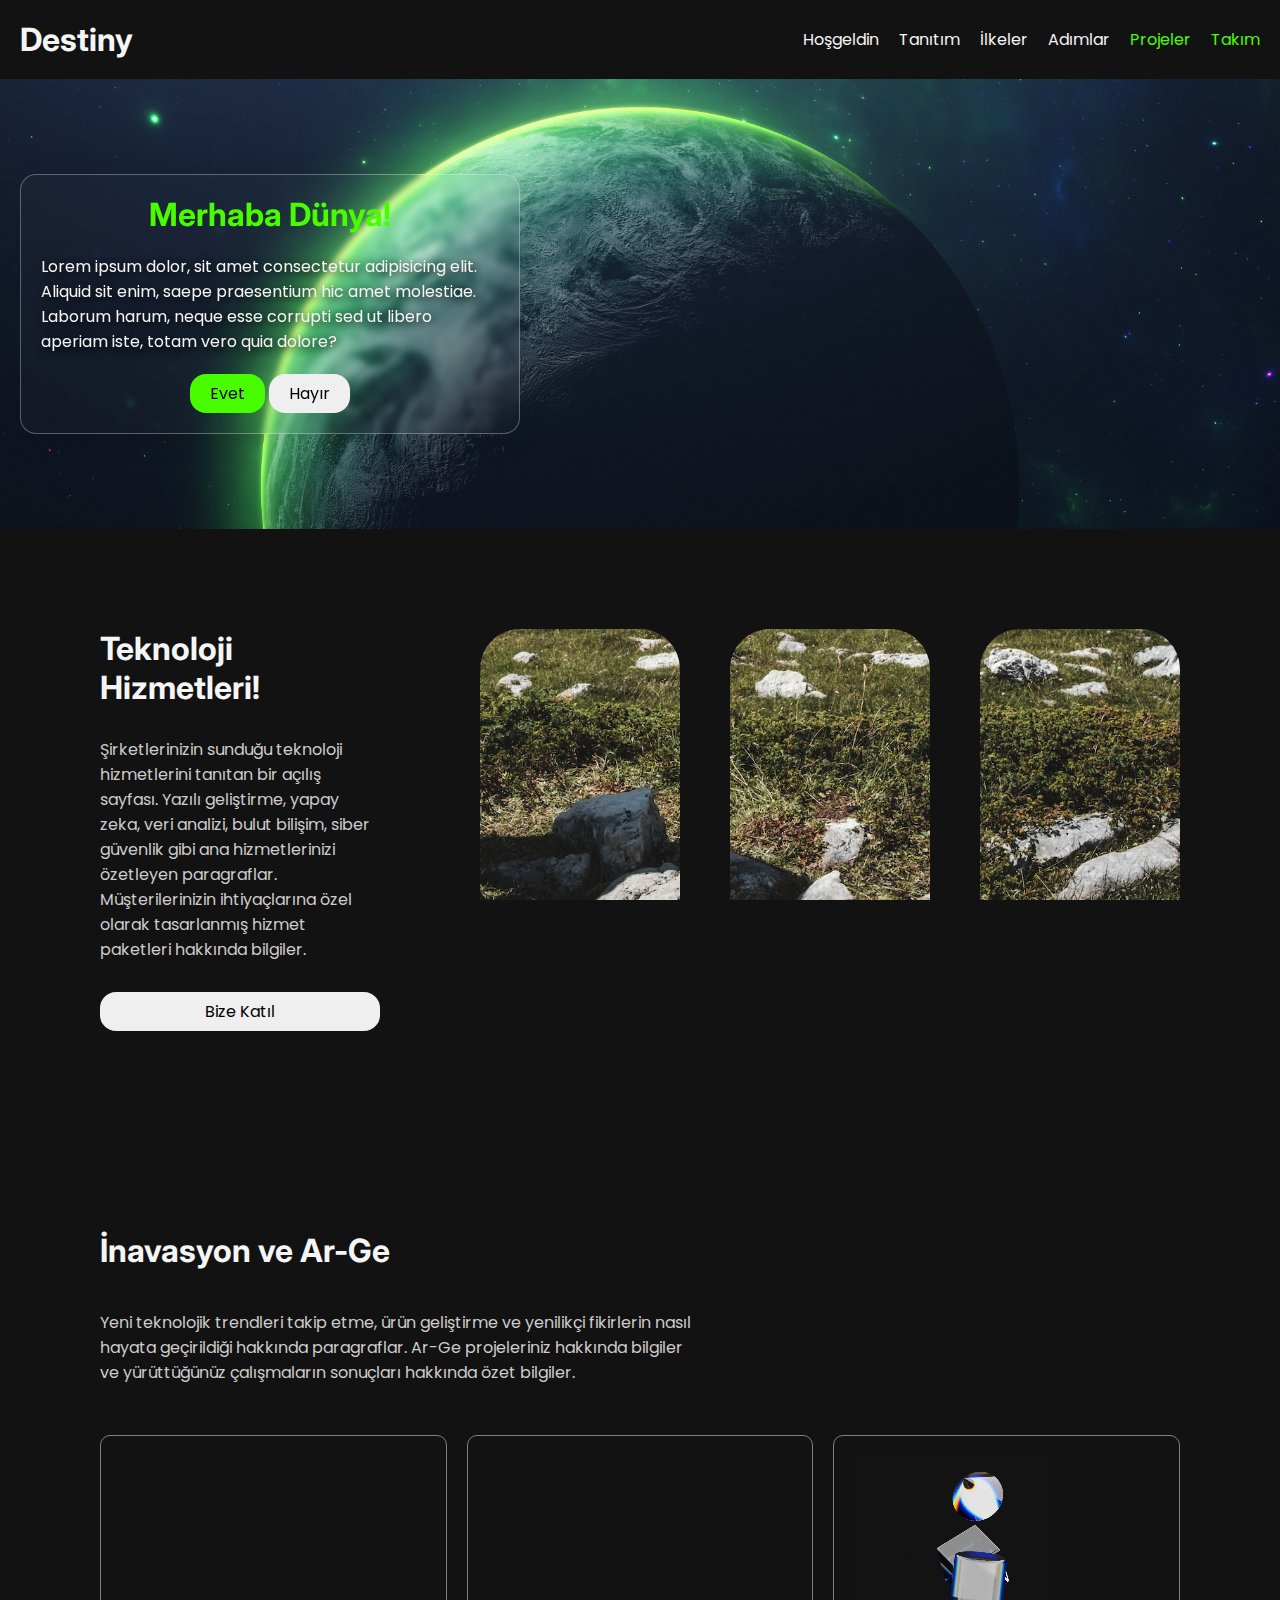
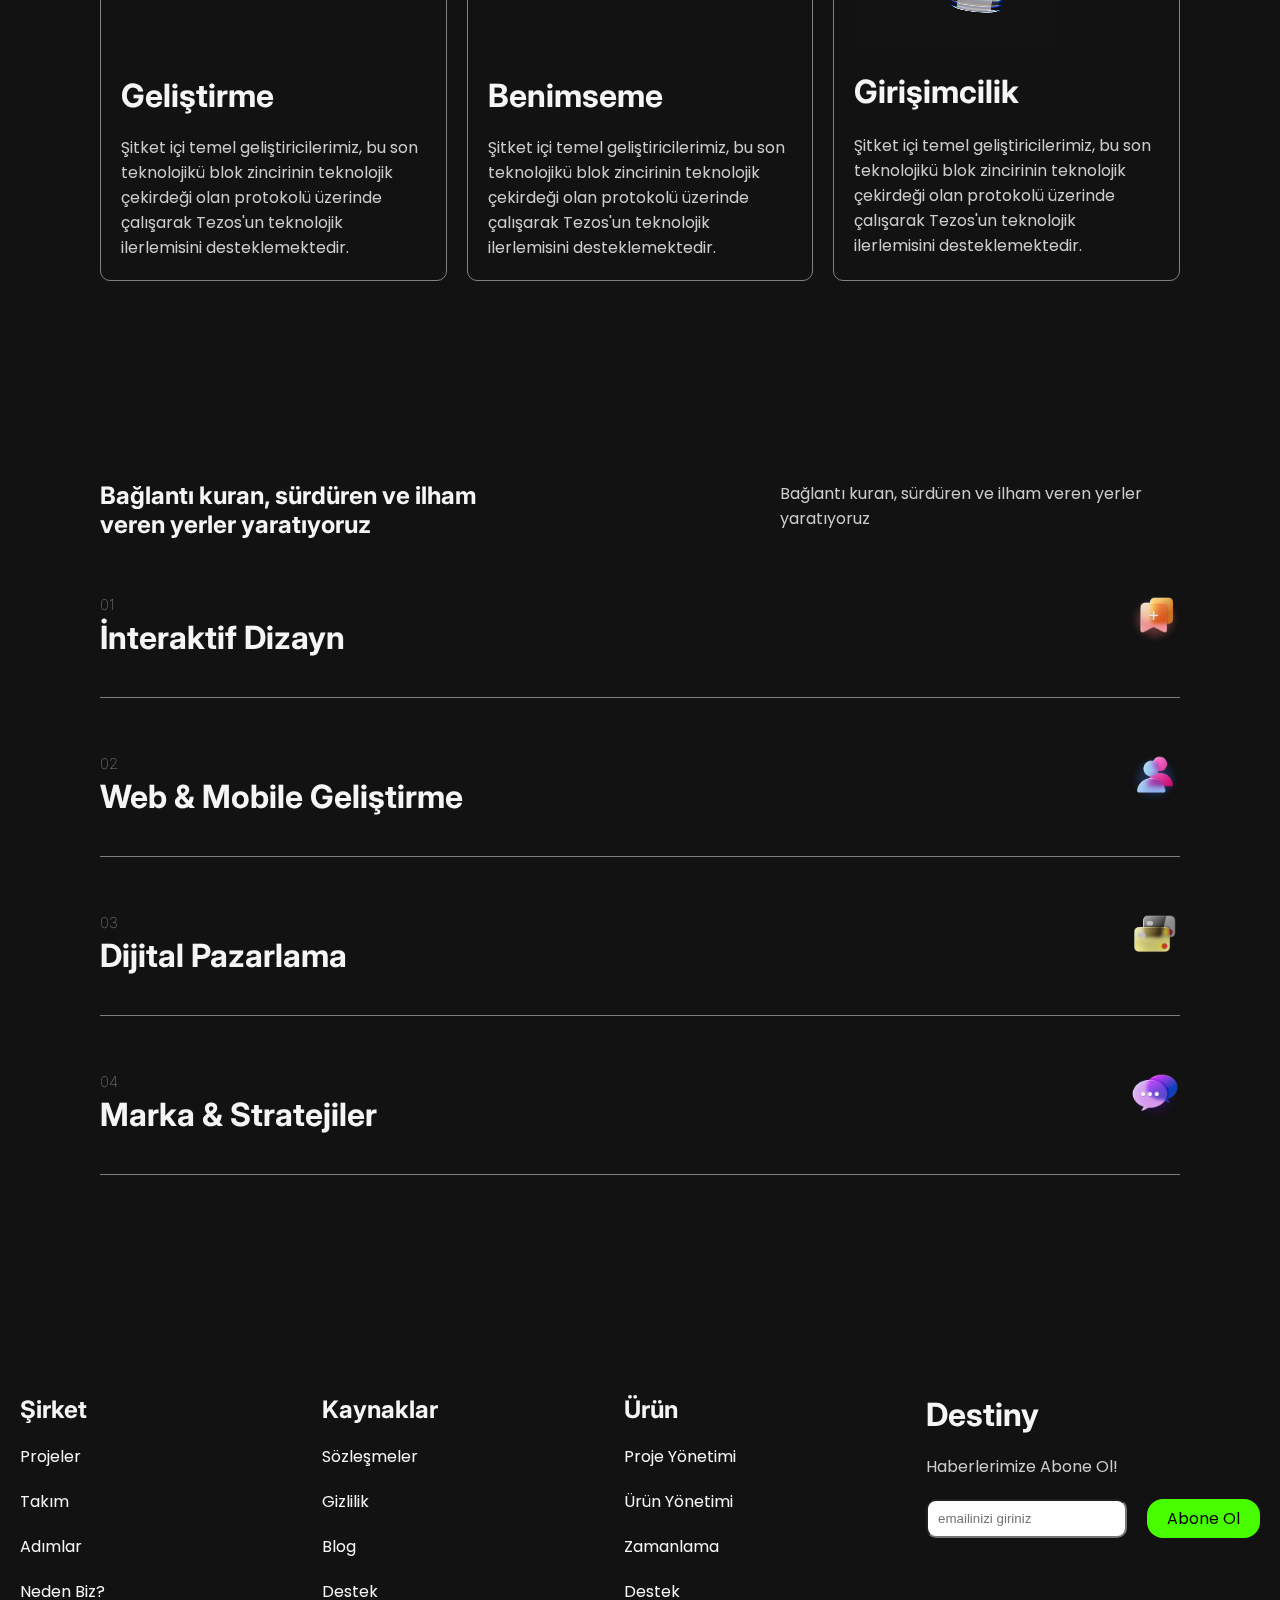
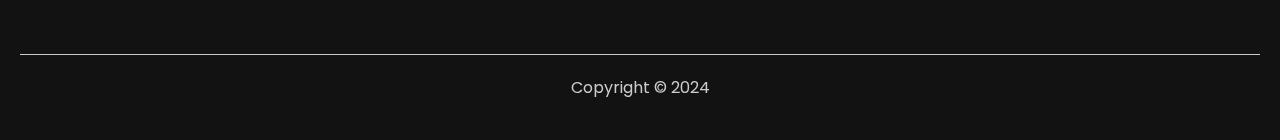
==== index.html @ 3bc746ee "first commit" ====
<!DOCTYPE html>
<html lang="en">
<head>
    <meta charset="UTF-8">
    <meta name="viewport" content="width=device-width, initial-scale=1.0">
    <title>Document</title>
    <!--css-->
    <link rel="stylesheet" href="style.css">
</head>
<body>
    <!--header area-->
    <header>
        <h1><a href="/">Destiny</a></h1>
        <nav>
            <a href="#hero">Hoşgeldin</a>
            <a href="#window-sec">Tanıtım</a>
            <a href="#cards-sec">İlkeler</a>
            <a href="#list-sec">Adımlar</a>
            <a href="projects.html" class="spec-link">Projeler</a>
            <a href="team.html" class="spec-link">Takım</a>
        </nav>
        <button class="nav-btn">|||</button>
    </header>
    <!--Karşılama Kısmı-->
    <div id="hero">
        <div id="hero-inner">
            <h1>Merhaba Dünya!</h1>
            <p>Lorem ipsum dolor, sit amet consectetur adipisicing elit. Aliquid sit enim, saepe praesentium hic amet molestiae. Laborum harum, neque esse corrupti sed ut libero aperiam iste, totam vero quia dolore?</p>
            <div class="buttons">
                <button>Evet</button>
                <button>Hayır</button>
            </div>
        </div>
    </div>
    <!--Ana İçerik-->
    <main>
        <!--Pencereler Alanı-->
        <section id="window-sec">
            <div class="window-sec-info">
                <h1>Teknoloji Hizmetleri!</h1>
                <p>Şirketlerinizin sunduğu teknoloji hizmetlerini tanıtan bir açılış sayfası. Yazılı geliştirme, yapay zeka, veri analizi, bulut bilişim, siber güvenlik gibi ana hizmetlerinizi özetleyen paragraflar. Müşterilerinizin ihtiyaçlarına özel olarak tasarlanmış hizmet paketleri hakkında bilgiler.
                </p>
                <button>Bize Katıl</button>
            </div>
            <div class="windows">
                <div class="window"></div>
                <div class="window"></div>
                <div class="window"></div>
            </div>

        </section>
        <!--Kartlar Alanı-->
        <section id="cards-sec">
            <div class="cards-sec-info">
                <h1>İnavasyon ve Ar-Ge</h1>
                <p>Yeni teknolojik trendleri takip etme, ürün geliştirme ve yenilikçi fikirlerin nasıl hayata geçirildiği hakkında paragraflar. Ar-Ge projeleriniz hakkında bilgiler ve yürüttüğünüz çalışmaların sonuçları hakkında özet bilgiler.
                </p>
            </div>
            <div class="cards">
                <div class="card">
                    <video src="images/first.mp4"></video>
                    <h1>Geliştirme</h1>
                    <p>Şitket içi temel geliştiricilerimiz, bu son teknolojikü blok zincirinin teknolojik çekirdeği olan protokolü üzerinde çalışarak Tezos'un teknolojik ilerlemisini desteklemektedir.</p>
                </div>
                <div class="card">
                    <video src="images/second.mp4"></video>
                    <h1>Benimseme</h1>
                    <p>Şitket içi temel geliştiricilerimiz, bu son teknolojikü blok zincirinin teknolojik çekirdeği olan protokolü üzerinde çalışarak Tezos'un teknolojik ilerlemisini desteklemektedir.</p>
                </div>
                <div class="card">
                    <video src="images/third.mp4"></video>
                    <h1>Girişimcilik</h1>
                    <p>Şitket içi temel geliştiricilerimiz, bu son teknolojikü blok zincirinin teknolojik çekirdeği olan protokolü üzerinde çalışarak Tezos'un teknolojik ilerlemisini desteklemektedir.</p>
                </div>
            </div>
        </section>
        <!--Listeler Alanı-->
        <section id="list-sec">
            <div class="info">
                <h2>Bağlantı kuran, sürdüren ve ilham veren yerler yaratıyoruz</h2>
                <p>Bağlantı kuran, sürdüren ve ilham veren yerler yaratıyoruz</p>
            </div>
            <ul>
                <li>
                    <h1>
                        <span>01</span><br>
                        İnteraktif Dizayn
                    </h1>
                    <img src="images/bookmark.png" alt="">
                </li>
                <li>
                    <h1>
                        <span>02</span><br>
                        Web & Mobile Geliştirme
                    </h1>
                    <img src="images/contacts.png" alt="">
                </li>
                <li>
                    <h1>
                        <span>03</span><br>
                        Dijital Pazarlama
                    </h1>
                    <img src="images/cards.png" alt="">
                </li>
                <li>
                    <h1>
                        <span>04</span><br>
                        Marka & Stratejiler
                    </h1>
                    <img src="images/Chat.png" alt="">
                </li>
            </ul>
        </section>

    </main>
    
    <!--Footer-area-->
    <footer>
        <div class="links">
            <div class="link-area">
                <h2>Şirket</h2>
                <a href="projects.html">Projeler</a>
                <a href="team.html">Takım</a>
                <a href="/">Adımlar</a>
                <a href="/">Neden Biz?</a>
            </div>
            <div class="link-area">
                <h2>Kaynaklar</h2>
                <a href="">Sözleşmeler</a>
                <a href="">Gizlilik</a>
                <a href="">Blog</a>
                <a href="">Destek</a>
            </div>
            <div class="link-area">
                <h2>Ürün</h2>
                <a href="">Proje Yönetimi</a>
                <a href="">Ürün Yönetimi</a>
                <a href="/">Zamanlama</a>
                <a href="/">Destek</a>
            </div>
            <div class="link-area">
                <h1>Destiny</h1>
                <p>Haberlerimize Abone Ol!</p>
                <form>
                    <input type="text" placeholder="emailinizi giriniz">
                    <button>Abone Ol</button>
                </form>
            </div>
        </div>
        <p class="bottom">Copyright &copy; 2024</p>
    </footer>
</body>
</html>
---- style.css ----
@import url('https://fonts.googleapis.com/css2?family=Inter:wght@100;300;400;500;600;700;800&family=Poppins:ital,wght@0,100;0,200;0,300;0,400;0,600;0,700;0,900;1,200;1,300;1,400;1,700&display=swap');

* {
    margin: 0;
    padding: 0;
    box-sizing: border-box;
}
/* Değişkenler */
:root {
    --green: #49fd01;
    --white: #f5f5f5;
    --gray: #cdcccc;
    --black: #121212;
}
/* Standart Tanımlama */
a {
    text-decoration: none;
    color: var(--white);
}

h1,
h2,
h3,
h4{
    font-family: 'Inter';
    color: var(--white);
}
p{
    font-family: 'Poppins';
    color: var(--gray);
}
section{
    padding: 30px;
}
html{
    scroll-behavior: smooth;
}
/* Ana Stiller */
button{
    border: none;
    font-family: 'poppins';
    cursor: pointer;
    padding: 7px 20px;
    font-size: 16px;
    border-radius: 16px;
    transition: all .3s;
}
button:hover{
    scale: 0.95;
    box-shadow: 2px 2px 20px var(--gray);
    transition: all .3s;
}
body{
    background-color: var(--black);
    Font-family: 'Poppins';
}

/* Header */
header{
    display: flex;
    justify-content: space-between;
    align-items: center;
    padding: 20px;
    position: sticky;
    top: 0;
    background-color: var(--black);
    z-index: 999;
}
header .nav-btn{
    display: none;
}
header nav{
    display: flex;
    gap: 20px;
}
header nav .spec-link{
    color: var(--green);
}
/* Footer */
footer{
    margin-top: 100px;
    padding: 20px;
}
footer .links{
    display: grid;
    grid-template-columns: repeat(4, 1fr);
    column-gap: 20px;
}
footer .links .link-area{
    display: flex;
    flex-direction: column;
    gap: 20px;
}
footer form{
    display: flex;
    gap: 20px;
}
footer form input{
    padding: 5px 10px;
    border-radius: 10px;
    max-height: 50px;
    outline: none;
}
footer form button{
    background-color: var(--green);
    white-space: nowrap;
}
footer .bottom{
    text-align: center;
    margin-top: 50px;
    border-top: 1px solid var(--gray);
    padding: 20px;
}
/* Hero */
#hero{
    background: url(images/back.jpg);
    height: 50vh;
    background-size: cover;
    background-attachment: fixed;
    display: flex;
    align-items: center;
}
#hero-inner{
    border: 1px solid red;
    max-width: 500px;
    display: flex;
    flex-direction: column;
    gap: 20px;
    align-items: center;
    padding: 20px;
    margin-left: 20px;
    /*cam efekti*/
    /* from https://css.glass/ */
    /* From https://css.glass */
    background: rgba(255, 255, 255, 0.02);
    border-radius: 16px;
    box-shadow: 0 4px 30px rgba(0, 0, 0, 0.1);
    backdrop-filter: blur(3.4px);
    -webkit-backdrop-filter: blur(3.4px);
    border: 1px solid rgba(255, 255, 255, 0.3);
}
#hero-inner h1{
    color: var(--green);
}
#hero-inner p{
    text-shadow: 2px 2px 10px black;
    color: var(--white);
}
#hero-inner button:nth-child(1){
    background-color: var(--green);
}

/* Pencereler Alanı */
#window-sec{
    display: flex;
    justify-content: space-between;
    gap: 100px;
}
.window-sec-info{
    max-width: 600;
    display: grid;
    gap: 30px;
}
.window-sec-info button{
    max-height: 60px;
}
.windows{
    display: grid;
    grid-template-columns: auto auto auto;  
    gap: 50px;
}
.windows .window{
    min-width: 200px;
    height: 400px;
    background: url(images/sec2.jpg);
    background-size: cover;
    background-attachment: fixed;
    border-radius: 40px 40px 0 0;
}
.windows .window:nth-child(2){
    border-radius: 40px;
}
/* Kartlar Alanı */
.cards-sec-info{
    display: grid;
    gap: 40px;
    max-width: 600px;
}
.cards{
    display: grid;
    grid-template-columns: repeat(3, 1fr);
    gap: 20px;
}
.card{
    border: 1px solid gray;
    display: grid;
    gap: 20px;
    padding: 20px;
    margin-top: 50px;
    border-radius: 10px;
}
.card video{
    max-width: 200px;
}
/* Listeler Alanı */
.list-sec{
    margin: 50px;
}
#list-sec .info{
    display: flex;
    justify-content: space-between;
    gap: 40px;
}
#list-sec .info h2, .info p{
    max-width: 400px;
}
#list-sec ul li{
    display: flex;
    justify-content: space-between;
    align-items: center;
    border-bottom: 1px solid gray;
    margin-top: 40px;
    padding-bottom: 40px;
}
#list-sec ul li img{
    width: 50px;
}
#list-sec ul li h1 span{
    color: gray;
    font-weight: 150;
    font-size: 15px;
    margin-bottom: 8px;
}

/*! Projeler Alanı */
.welcome{
    max-width: 1200px;
    font-size: 56px;
    padding: 100px;
    background-image: linear-gradient(270deg, #3ee5ec 0%, #ee74e1 100%);
   -webkit-background-clip: text;
   -webkit-text-fill-color: transparent;
}
#what-sec{
    display: flex;
    justify-content: space-between;
    gap: 40px;
}
#what-sec .info{
    max-width: 400px;
}
#what-sec .info h1{
    margin-bottom: 50px;
}
#what-sec .cards{
    display: flex;
    gap: 100px;
}
#what-sec .cards .what-card{
    
    min-width: 200px;
    max-width: 400px;
    display: flex;
    flex-direction: column;
    align-items: center;
    gap: 20px;
    text-align: center;
    background-color: #323443;
    border-radius: 10px;
    padding: 30px 20px;
    position: relative;
    
}
#what-sec .cards .what-card img{
    width: 50px;
    display: flex;
    justify-content: center;
    top: -50px;
    position: absolute;
    
}


















































/*! Responsive Yapıla */
/* ekra boyutu 800px altındayken çalışır */
@media (max-width:800px){
    /* header alanı */
    header nav{
        display: none;
    }
    header .nav-btn{
        display: block;
    }
    /* hero alanı */
    #hero{
        justify-content: center;
    }
}
/* ekra boyutu 100px altındayken çalışır */
@media (max-width:1000px){

    /* footer alanı */
    footer .links{
        grid-template-columns: 1fr 1fr ;
        row-gap: 50px;
        padding: 40px;
        column-gap: 100px;
    }
    footer form{
        flex-direction: column;
    }
    footer form input{
        max-width: 200px;
    }

    /* katlar alanı */
    .cards{
        grid-template-columns: 1fr;
        place-items: center;
    }
    .card{
        max-width: 400px;
    }

}

/* ekra boyutu 1200px altındayken çalışır */
@media (max-width:1200px){
    /* window alanı */
    #window-sec{
        flex-direction: column;
        align-items: center;
    }
    .windows .window{
        height: 300px;
    }

}
/* ekra boyutu 1000px üstündeyken çalışır */
@media (min-width:1000px){
    section{
        padding: 100px;
    }
}
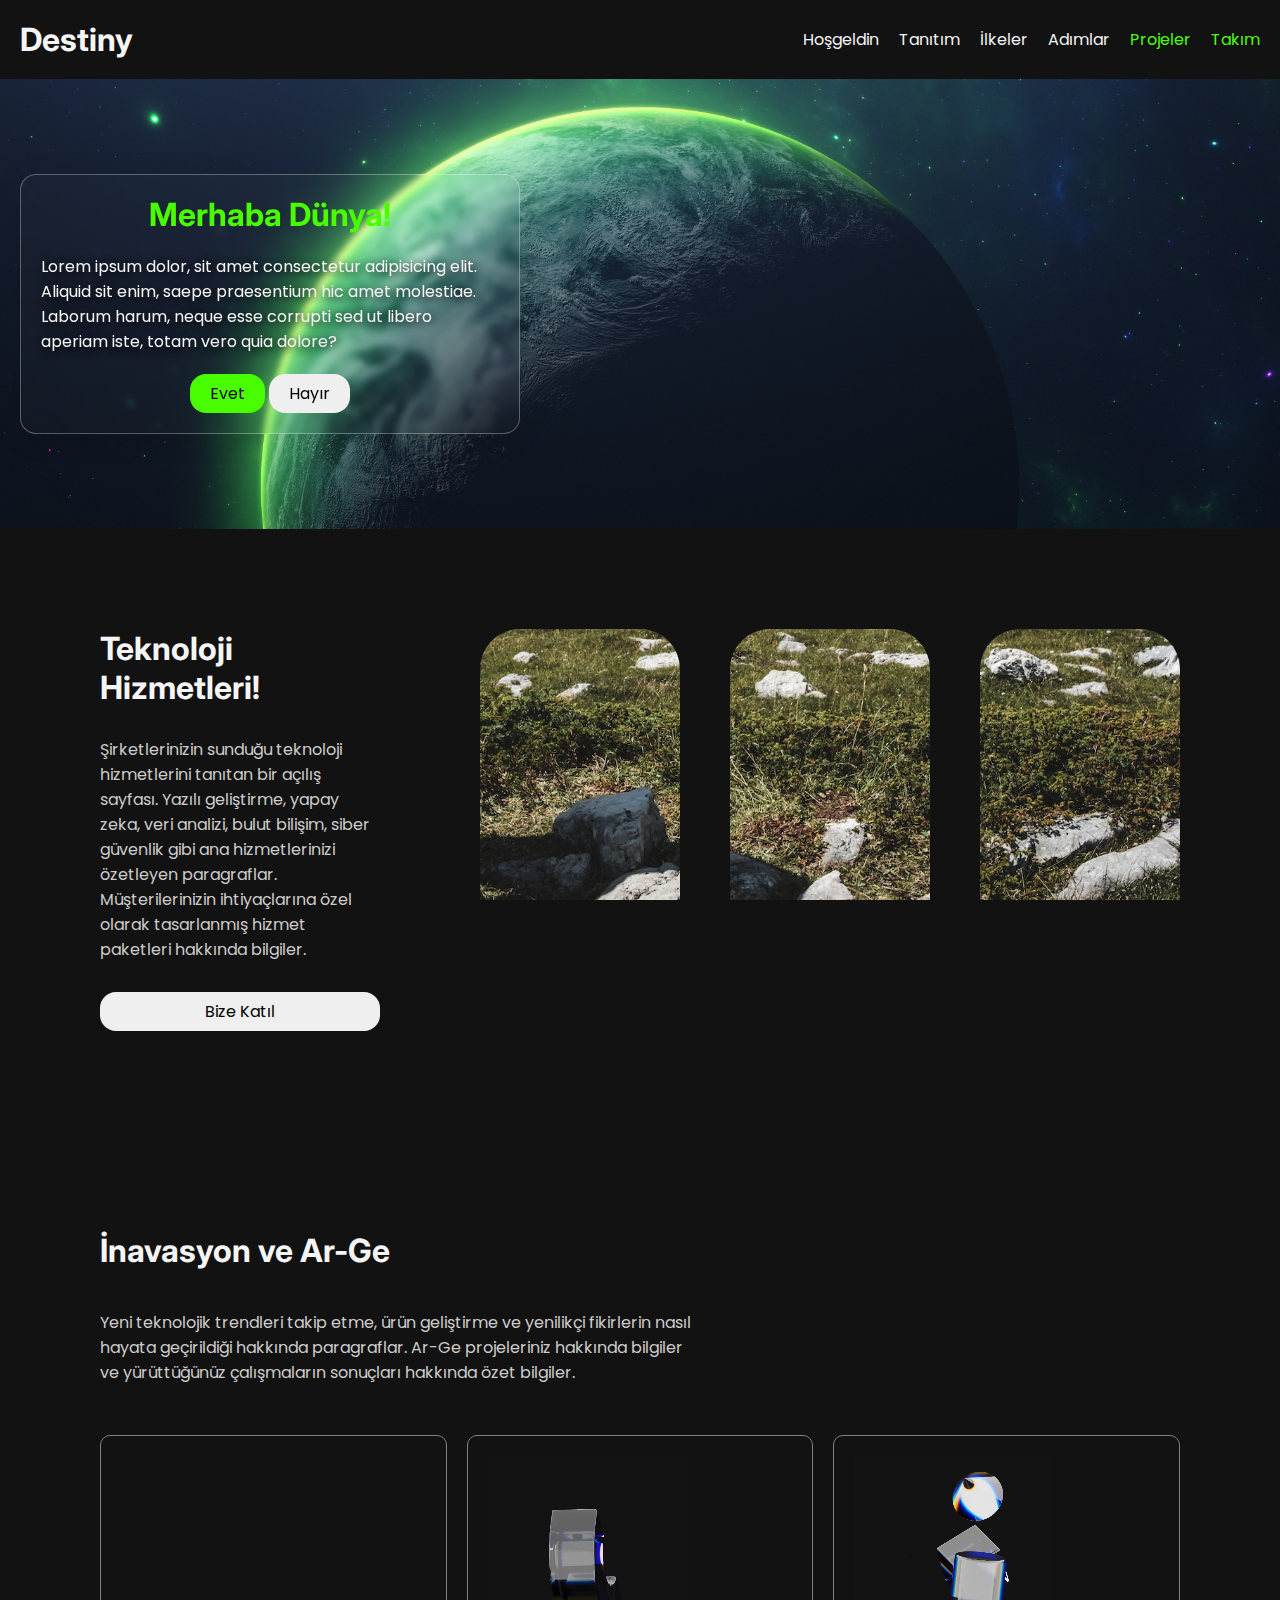
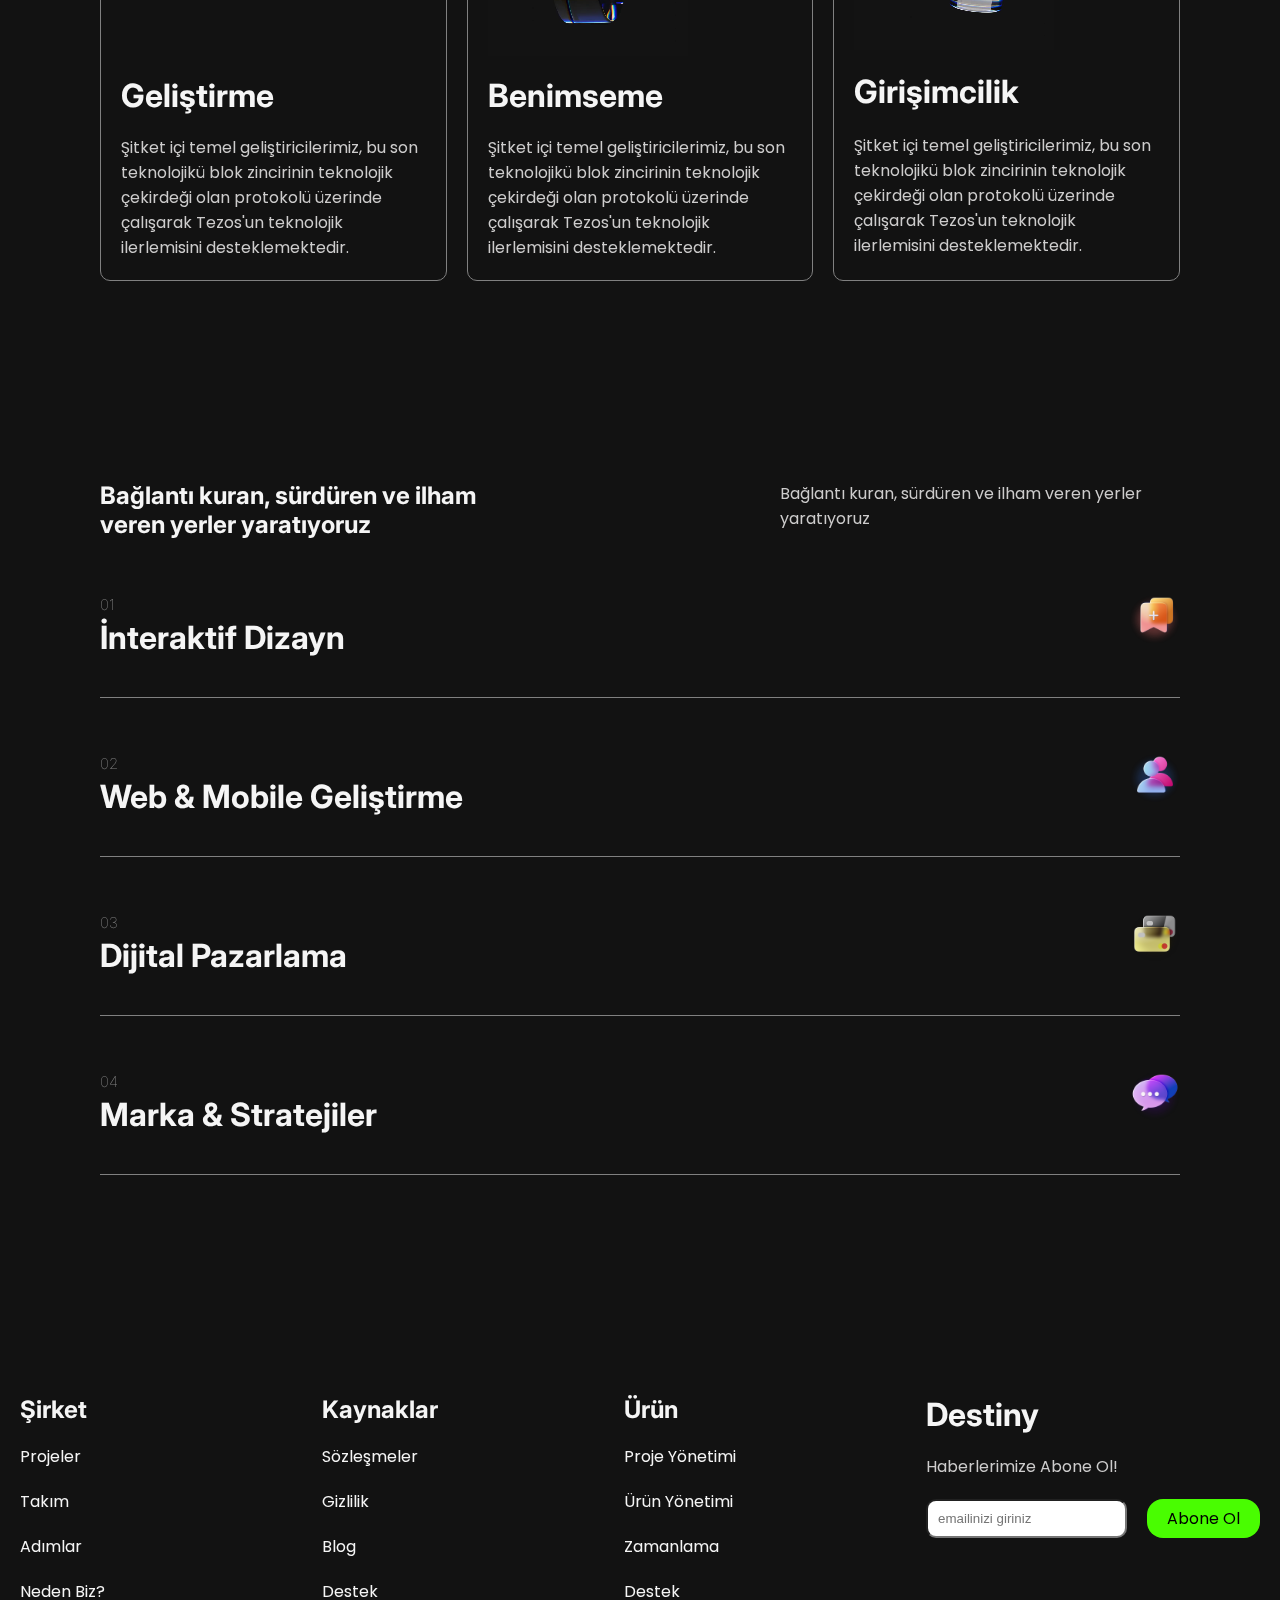
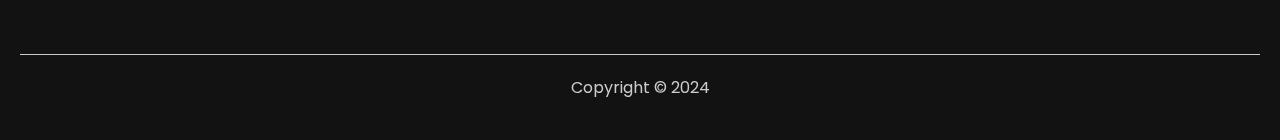
==== commit 09aea2f5: "proje bitti." ====
--- a/index.html
+++ b/index.html
@@ -9,7 +9,7 @@
 </head>
 <body>
     <!--header area-->
-    <header>
+    <header >
         <h1><a href="/">Destiny</a></h1>
         <nav>
             <a href="#hero">Hoşgeldin</a>
@@ -149,5 +149,6 @@
         </div>
         <p class="bottom">Copyright &copy; 2024</p>
     </footer>
+    <script src="main.js"></script>
 </body>
 </html>--- a/style.css
+++ b/style.css
@@ -1,392 +1,603 @@
-@import url('https://fonts.googleapis.com/css2?family=Inter:wght@100;300;400;500;600;700;800&family=Poppins:ital,wght@0,100;0,200;0,300;0,400;0,600;0,700;0,900;1,200;1,300;1,400;1,700&display=swap');
+@import url("https://fonts.googleapis.com/css2?family=Inter:wght@100;300;400;500;600;700;800&family=Poppins:ital,wght@0,100;0,200;0,300;0,400;0,600;0,700;0,900;1,200;1,300;1,400;1,700&display=swap");
 
 * {
-    margin: 0;
-    padding: 0;
-    box-sizing: border-box;
+  margin: 0;
+  padding: 0;
+  box-sizing: border-box;
 }
 /* Değişkenler */
 :root {
-    --green: #49fd01;
-    --white: #f5f5f5;
-    --gray: #cdcccc;
-    --black: #121212;
+  --green: #49fd01;
+  --white: #f5f5f5;
+  --gray: #cdcccc;
+  --black: #121212;
 }
 /* Standart Tanımlama */
 a {
-    text-decoration: none;
-    color: var(--white);
+  text-decoration: none;
+  color: var(--white);
 }
 
 h1,
 h2,
 h3,
-h4{
-    font-family: 'Inter';
-    color: var(--white);
-}
-p{
-    font-family: 'Poppins';
-    color: var(--gray);
-}
-section{
-    padding: 30px;
-}
-html{
-    scroll-behavior: smooth;
+h4 {
+  font-family: "Inter";
+  color: var(--white);
+}
+p {
+  font-family: "Poppins";
+  color: var(--gray);
+}
+section {
+  padding: 30px;
+}
+html {
+  scroll-behavior: smooth;
 }
 /* Ana Stiller */
-button{
-    border: none;
-    font-family: 'poppins';
-    cursor: pointer;
-    padding: 7px 20px;
-    font-size: 16px;
-    border-radius: 16px;
-    transition: all .3s;
-}
-button:hover{
-    scale: 0.95;
-    box-shadow: 2px 2px 20px var(--gray);
-    transition: all .3s;
-}
-body{
-    background-color: var(--black);
-    Font-family: 'Poppins';
+button {
+  border: none;
+  font-family: "poppins";
+  cursor: pointer;
+  padding: 7px 20px;
+  font-size: 16px;
+  border-radius: 16px;
+  transition: all 0.3s;
+}
+button:hover {
+  scale: 0.95;
+  box-shadow: 2px 2px 20px var(--gray);
+  transition: all 0.3s;
+}
+body {
+  background-color: var(--black);
+  font-family: "Poppins";
 }
 
 /* Header */
-header{
+header {
+  display: flex;
+  justify-content: space-between;
+  align-items: center;
+  padding: 20px;
+  position: sticky;
+  top: 0;
+  background-color: var(--black);
+  z-index: 999;
+}
+header .nav-btn {
+  display: none;
+}
+header nav {
+  display: flex;
+  gap: 20px;
+}
+header nav .spec-link {
+  color: var(--green);
+}
+/* Footer */
+footer {
+  margin-top: 100px;
+  padding: 20px;
+}
+footer .links {
+  display: grid;
+  grid-template-columns: repeat(4, 1fr);
+  column-gap: 20px;
+}
+footer .links .link-area {
+  display: flex;
+  flex-direction: column;
+  gap: 20px;
+}
+footer form {
+  display: flex;
+  gap: 20px;
+}
+footer form input {
+  padding: 5px 10px;
+  border-radius: 10px;
+  max-height: 50px;
+  outline: none;
+}
+footer form button {
+  background-color: var(--green);
+  white-space: nowrap;
+}
+footer .bottom {
+  text-align: center;
+  margin-top: 50px;
+  border-top: 1px solid var(--gray);
+  padding: 20px;
+}
+/* Hero */
+#hero {
+  background: url(images/back.jpg);
+  height: 50vh;
+  background-size: cover;
+  background-attachment: fixed;
+  display: flex;
+  align-items: center;
+}
+#hero-inner {
+  border: 1px solid red;
+  max-width: 500px;
+  display: flex;
+  flex-direction: column;
+  gap: 20px;
+  align-items: center;
+  padding: 20px;
+  margin-left: 20px;
+  /*cam efekti*/
+  /* from https://css.glass/ */
+  /* From https://css.glass */
+  background: rgba(255, 255, 255, 0.02);
+  border-radius: 16px;
+  box-shadow: 0 4px 30px rgba(0, 0, 0, 0.1);
+  backdrop-filter: blur(3.4px);
+  -webkit-backdrop-filter: blur(3.4px);
+  border: 1px solid rgba(255, 255, 255, 0.3);
+}
+#hero-inner h1 {
+  color: var(--green);
+}
+#hero-inner p {
+  text-shadow: 2px 2px 10px black;
+  color: var(--white);
+}
+#hero-inner button:nth-child(1) {
+  background-color: var(--green);
+}
+
+/* Pencereler Alanı */
+#window-sec {
+  display: flex;
+  justify-content: space-between;
+  gap: 100px;
+}
+.window-sec-info {
+  max-width: 600;
+  display: grid;
+  gap: 30px;
+}
+.window-sec-info button {
+  max-height: 60px;
+}
+.windows {
+  display: grid;
+  grid-template-columns: auto auto auto;
+  gap: 50px;
+}
+.windows .window {
+  min-width: 200px;
+  height: 400px;
+  background: url(images/sec2.jpg);
+  background-size: cover;
+  background-attachment: fixed;
+  border-radius: 40px 40px 0 0;
+}
+.windows .window:nth-child(2) {
+  border-radius: 40px;
+}
+/* Kartlar Alanı */
+.cards-sec-info {
+  display: grid;
+  gap: 40px;
+  max-width: 600px;
+}
+.cards {
+  display: grid;
+  grid-template-columns: repeat(3, 1fr);
+  gap: 20px;
+}
+.card {
+  border: 1px solid gray;
+  display: grid;
+  gap: 20px;
+  padding: 20px;
+  margin-top: 50px;
+  border-radius: 10px;
+}
+.card video {
+  max-width: 200px;
+}
+/* Listeler Alanı */
+.list-sec {
+  margin: 50px;
+}
+#list-sec .info {
+  display: flex;
+  justify-content: space-between;
+  gap: 40px;
+}
+#list-sec .info h2,
+.info p {
+  max-width: 400px;
+}
+#list-sec ul li {
+  display: flex;
+  justify-content: space-between;
+  align-items: center;
+  border-bottom: 1px solid gray;
+  margin-top: 40px;
+  padding-bottom: 40px;
+}
+#list-sec ul li img {
+  width: 50px;
+}
+#list-sec ul li h1 span {
+  color: gray;
+  font-weight: 150;
+  font-size: 15px;
+  margin-bottom: 8px;
+}
+
+/*! Projeler Alanı */
+.welcome {
+  max-width: 1200px;
+  font-size: 56px;
+  padding: 100px;
+  background-image: linear-gradient(270deg, #3ee5ec 0%, #ee74e1 100%);
+  -webkit-background-clip: text;
+  -webkit-text-fill-color: transparent;
+}
+#what-sec {
+  display: flex;
+  justify-content: space-between;
+  gap: 40px;
+}
+#what-sec .info {
+  max-width: 400px;
+}
+#what-sec .info h1 {
+  margin-bottom: 50px;
+}
+#what-sec .cards {
+  display: flex;
+  gap: 100px;
+}
+#what-sec .cards .what-card {
+  min-width: 200px;
+  max-width: 400px;
+  display: flex;
+  flex-direction: column;
+  align-items: center;
+  gap: 20px;
+  text-align: center;
+  background-color: #323443;
+  border-radius: 10px;
+  padding: 30px 20px;
+  position: relative;
+}
+#what-sec .cards .what-card img {
+  width: 50px;
+  display: flex;
+  justify-content: center;
+  top: -50px;
+  position: absolute;
+}
+/* Projeler Alanı*/
+#projects-sec {
+  display: flex;
+  flex-direction: column;
+  gap: 40px;
+}
+#projects-sec .project {
+  display: flex;
+  gap: 30px;
+}
+.project-image {
+  background: #323443;
+  align-items: end;
+  display: flex;
+  position: relative;
+  padding: 40px 60px 0;
+}
+.project-image:hover {
+  background: linear-gradient(45deg, #c899ff, #43dce7, #49f5a2 90%);
+  cursor: pointer;
+}
+.project-image .icon {
+  position: absolute;
+  top: 5px;
+  right: 5px;
+  background-color: #414141;
+  display: flex;
+}
+.project-info {
+  display: flex;
+  flex-direction: column;
+  max-width: 700px;
+  gap: 30px;
+}
+/*! Takım Alanı */
+#count-sec {
+  display: flex;
+  justify-content: space-between;
+  align-items: center;
+  gap: 50px;
+}
+.count-sec-left {
+  display: flex;
+  flex-direction: column;
+  gap: 50px;
+}
+.count-sec-left .counter {
+  /* From https://css.glass */
+  background: rgba(255, 255, 255, 0.08);
+  border-radius: 16px;
+  box-shadow: 0 4px 30px rgba(0, 0, 0, 0.1);
+  backdrop-filter: blur(5.1px);
+  -webkit-backdrop-filter: blur(5.1px);
+  border: 1px solid rgba(255, 255, 255, 0.3);
+  padding: 20px;
+}
+.counter .boxes {
+  display: grid;
+  grid-template-columns: repeat(4, 1fr);
+  column-gap: 20px;
+  margin-top: 20px;
+}
+.boxes .box {
+  background-color: #000115;
+  padding: 10px;
+  text-align: center;
+  border-radius: 10px;
+}
+.count-sec-left .buttons {
+  display: flex;
+  gap: 20px;
+}
+.count-sec-left .buttons button {
+  background-color: transparent;
+  color: white;
+  border: 1px solid #30a900;
+}
+.count-sec-left .buttons button:hover {
+  background-color: #30a900;
+}
+.counter-sec-right img {
+  border-radius: 10px;
+}
+/* Resimler*/
+#images-sec {
+  display: flex;
+  gap: 20px;
+  justify-content: space-between;
+}
+.img-wrapper img {
+  width: 400px;
+  border-radius: 20px;
+}
+.img-wrapper{
+    position: relative;
+}
+.img-wrapper h1{
+  position: absolute;
+  bottom: 0;
+  width: 100%;
+  text-align: center;
+  padding: 20px;
+  /* From https://css.glass */
+  background: rgba(255, 255, 255, 0.08);
+  border-radius: 16px;
+  box-shadow: 0 4px 30px rgba(0, 0, 0, 0.1);
+  backdrop-filter: blur(5.1px);
+  -webkit-backdrop-filter: blur(5.1px);
+  border: 1px solid rgba(255, 255, 255, 0.85);
+}
+/* bağışlar*/
+#donate-sec{
+    position: relative;
+    display: inline-block;
+    left: 50%;
+    transform: translateX(-50%);
+}
+.donate-sec-info{
     display: flex;
     justify-content: space-between;
+    margin-bottom: 40px;
+}
+.donate-sec-content{
+    display: grid;
+    grid-template-columns: repeat(4, 200px);
+    justify-content: center;
+    gap: 40px;
+}
+.donate-sec-people{
+    display: flex;
+    color: white;
+    background: #640863;
+    padding: 10px;
+    border-radius: 60px;
+    gap: 10px;
+
+}
+.donate-sec-people img{
+    width: 50px;
+    height: 50px;
+    border-radius: 50%;
+}
+
+/*! Responsive Yapıla */
+/* ekra boyutu 1500px altındayken çalışır */
+@media (max-width: 1500px){
+    #images-sec{
+        flex-direction: column;
+        align-items: center;
+        gap: 50px;
+        margin-top: 40px;
+    }
+    #images-sec img{
+        width: 400px;
+    }
+}
+/* ekra boyutu 1000px altındayken çalışır */
+@media (max-width: 1000px) {
+  /* footer alanı */
+  footer .links {
+    grid-template-columns: 1fr 1fr;
+    row-gap: 50px;
+    padding: 40px;
+    column-gap: 100px;
+  }
+  footer form {
+    flex-direction: column;
+  }
+  footer form input {
+    max-width: 200px;
+  }
+
+  /* katlar alanı */
+  .cards {
+    grid-template-columns: 1fr;
+    place-items: center;
+  }
+  .card {
+    max-width: 400px;
+  }
+  /* projeler alanı */
+  .welcome{
+    padding: 100px 20px;
+    font-size: 40px;
+  }
+   /* donate alanı */
+   .donate-sec-content{
+    grid-template-columns: repeat(3, 200px);
+   }
+
+}
+/* ekra boyutu 800px altındayken çalışır */
+@media (max-width: 800px) {
+    /* header alanı */
+    header nav {
+      display: none;
+    }
+    header .nav-btn {
+      display: block;
+    }
+    .toggle{
+        display: flex;
+        position: fixed;
+        flex-direction: column;
+        background: #323443;
+        border-radius: 20px;
+        padding: 20px;
+        top: 75px;
+        right: 5px;
+    }
+    .toggle a:hover{
+        color:#30a900;
+    }
+     /* hero alanı */
+     #hero {
+        justify-content: center;
+        align-items: center;
+      }
+      #hero-inner{
+        margin: 40px;
+      }
+      /* liste alanı */
+      #list-sec{
+        padding: 30px;
+      }
+      #list-sec .info{
+        flex-direction: column;
+      }
+      #list-sec .info h2, .info p{
+        max-width: unset;
+      }
+      #what-sec{
+        flex-direction: column;
+      }
+      #what-sec .info{
+        margin-bottom: 40px;
+        flex-direction: column;
+      }
+      #what-sec .cards{
+        gap: 40px;
+      }
+      /* takım alanı */
+      #count-sec{
+        flex-direction: column-reverse;
+      }
+      #count-sec .buttons{
+        font-size: 15px;
+        justify-content: space-between;
+      }
+      .donate-sec-content{
+        grid-template-columns: repeat(2, 200px);
+      }
+  }
+   
+/* ekra boyutu 1200px altındayken çalışır */
+@media (max-width: 1200px) {
+  /* window alanı */
+  #window-sec {
+    flex-direction: column;
     align-items: center;
-    padding: 20px;
-    position: sticky;
-    top: 0;
-    background-color: var(--black);
-    z-index: 999;
-}
-header .nav-btn{
-    display: none;
-}
-header nav{
+  }
+  .windows .window {
+    height: 300px;
+  }
+   /* what-sec alanı */
+   #what-sec{
+    flex-direction: column;
+    gap: 50px;
+  }
+  #what-sec .info{
     display: flex;
     gap: 20px;
-}
-header nav .spec-link{
-    color: var(--green);
-}
-/* Footer */
-footer{
-    margin-top: 100px;
-    padding: 20px;
-}
-footer .links{
-    display: grid;
-    grid-template-columns: repeat(4, 1fr);
-    column-gap: 20px;
-}
-footer .links .link-area{
-    display: flex;
-    flex-direction: column;
-    gap: 20px;
-}
-footer form{
-    display: flex;
-    gap: 20px;
-}
-footer form input{
-    padding: 5px 10px;
-    border-radius: 10px;
-    max-height: 50px;
-    outline: none;
-}
-footer form button{
-    background-color: var(--green);
+    max-width: unset;
+  }
+  #what-sec .info p{
+    max-width: unset;
+  }
+  #what-sec .info h1{
     white-space: nowrap;
-}
-footer .bottom{
-    text-align: center;
-    margin-top: 50px;
-    border-top: 1px solid var(--gray);
-    padding: 20px;
-}
-/* Hero */
-#hero{
-    background: url(images/back.jpg);
-    height: 50vh;
-    background-size: cover;
-    background-attachment: fixed;
-    display: flex;
-    align-items: center;
-}
-#hero-inner{
-    border: 1px solid red;
-    max-width: 500px;
-    display: flex;
-    flex-direction: column;
-    gap: 20px;
-    align-items: center;
-    padding: 20px;
-    margin-left: 20px;
-    /*cam efekti*/
-    /* from https://css.glass/ */
-    /* From https://css.glass */
-    background: rgba(255, 255, 255, 0.02);
-    border-radius: 16px;
-    box-shadow: 0 4px 30px rgba(0, 0, 0, 0.1);
-    backdrop-filter: blur(3.4px);
-    -webkit-backdrop-filter: blur(3.4px);
-    border: 1px solid rgba(255, 255, 255, 0.3);
-}
-#hero-inner h1{
-    color: var(--green);
-}
-#hero-inner p{
-    text-shadow: 2px 2px 10px black;
-    color: var(--white);
-}
-#hero-inner button:nth-child(1){
-    background-color: var(--green);
-}
-
-/* Pencereler Alanı */
-#window-sec{
-    display: flex;
-    justify-content: space-between;
-    gap: 100px;
-}
-.window-sec-info{
-    max-width: 600;
-    display: grid;
-    gap: 30px;
-}
-.window-sec-info button{
-    max-height: 60px;
-}
-.windows{
-    display: grid;
-    grid-template-columns: auto auto auto;  
-    gap: 50px;
-}
-.windows .window{
-    min-width: 200px;
-    height: 400px;
-    background: url(images/sec2.jpg);
-    background-size: cover;
-    background-attachment: fixed;
-    border-radius: 40px 40px 0 0;
-}
-.windows .window:nth-child(2){
-    border-radius: 40px;
-}
-/* Kartlar Alanı */
-.cards-sec-info{
-    display: grid;
-    gap: 40px;
-    max-width: 600px;
-}
-.cards{
-    display: grid;
-    grid-template-columns: repeat(3, 1fr);
-    gap: 20px;
-}
-.card{
-    border: 1px solid gray;
-    display: grid;
-    gap: 20px;
-    padding: 20px;
-    margin-top: 50px;
-    border-radius: 10px;
-}
-.card video{
-    max-width: 200px;
-}
-/* Listeler Alanı */
-.list-sec{
-    margin: 50px;
-}
-#list-sec .info{
-    display: flex;
-    justify-content: space-between;
-    gap: 40px;
-}
-#list-sec .info h2, .info p{
-    max-width: 400px;
-}
-#list-sec ul li{
-    display: flex;
-    justify-content: space-between;
-    align-items: center;
-    border-bottom: 1px solid gray;
-    margin-top: 40px;
-    padding-bottom: 40px;
-}
-#list-sec ul li img{
-    width: 50px;
-}
-#list-sec ul li h1 span{
-    color: gray;
-    font-weight: 150;
-    font-size: 15px;
-    margin-bottom: 8px;
-}
-
-/*! Projeler Alanı */
-.welcome{
-    max-width: 1200px;
-    font-size: 56px;
+  }
+  /* projeleralanı */
+  #projects-sec .project{
+    flex-direction: column-reverse;
+  }
+  #projects-sec .project-image{
+    justify-content: center;
+    padding: 20px 100px 0;
+
+  }
+
+}
+/* ekra boyutu 500px altındayken çalışır */
+@media (max-width: 500px){
+    footer{
+        padding:5px ;
+    }
+    footer .links{
+        padding: 5px;
+        column-gap: 50px;
+    }
+    .project-image{
+        padding: 0 30px !important;
+    }
+    .project-info{
+        margin-top: 70px;
+    }
+}
+/* ekra boyutu 1000px üstündeyken çalışır */
+@media (min-width: 1000px) {
+  section {
     padding: 100px;
-    background-image: linear-gradient(270deg, #3ee5ec 0%, #ee74e1 100%);
-   -webkit-background-clip: text;
-   -webkit-text-fill-color: transparent;
-}
-#what-sec{
-    display: flex;
-    justify-content: space-between;
-    gap: 40px;
-}
-#what-sec .info{
-    max-width: 400px;
-}
-#what-sec .info h1{
-    margin-bottom: 50px;
-}
-#what-sec .cards{
-    display: flex;
-    gap: 100px;
-}
-#what-sec .cards .what-card{
-    
-    min-width: 200px;
-    max-width: 400px;
-    display: flex;
-    flex-direction: column;
-    align-items: center;
-    gap: 20px;
-    text-align: center;
-    background-color: #323443;
-    border-radius: 10px;
-    padding: 30px 20px;
-    position: relative;
-    
-}
-#what-sec .cards .what-card img{
-    width: 50px;
-    display: flex;
-    justify-content: center;
-    top: -50px;
-    position: absolute;
-    
-}
-
-
-
-
-
-
-
-
-
-
-
-
-
-
-
-
-
-
-
-
-
-
-
-
-
-
-
-
-
-
-
-
-
-
-
-
-
-
-
-
-
-
-
-
-
-
-
-
-
-
-/*! Responsive Yapıla */
-/* ekra boyutu 800px altındayken çalışır */
-@media (max-width:800px){
-    /* header alanı */
-    header nav{
-        display: none;
-    }
-    header .nav-btn{
-        display: block;
-    }
-    /* hero alanı */
-    #hero{
-        justify-content: center;
-    }
-}
-/* ekra boyutu 100px altındayken çalışır */
-@media (max-width:1000px){
-
-    /* footer alanı */
-    footer .links{
-        grid-template-columns: 1fr 1fr ;
-        row-gap: 50px;
-        padding: 40px;
-        column-gap: 100px;
-    }
-    footer form{
-        flex-direction: column;
-    }
-    footer form input{
-        max-width: 200px;
-    }
-
-    /* katlar alanı */
-    .cards{
-        grid-template-columns: 1fr;
-        place-items: center;
-    }
-    .card{
-        max-width: 400px;
-    }
-
-}
-
-/* ekra boyutu 1200px altındayken çalışır */
-@media (max-width:1200px){
-    /* window alanı */
-    #window-sec{
-        flex-direction: column;
-        align-items: center;
-    }
+  }
+}
+@media (max-width: 700px){
     .windows .window{
-        height: 300px;
-    }
-
-}
-/* ekra boyutu 1000px üstündeyken çalışır */
-@media (min-width:1000px){
-    section{
-        padding: 100px;
-    }
+        min-width: 150px;
+    }
+}
+@media (max-width: 600px){
+    .windows .window{
+        min-width: 100px;
+    }
+
 }